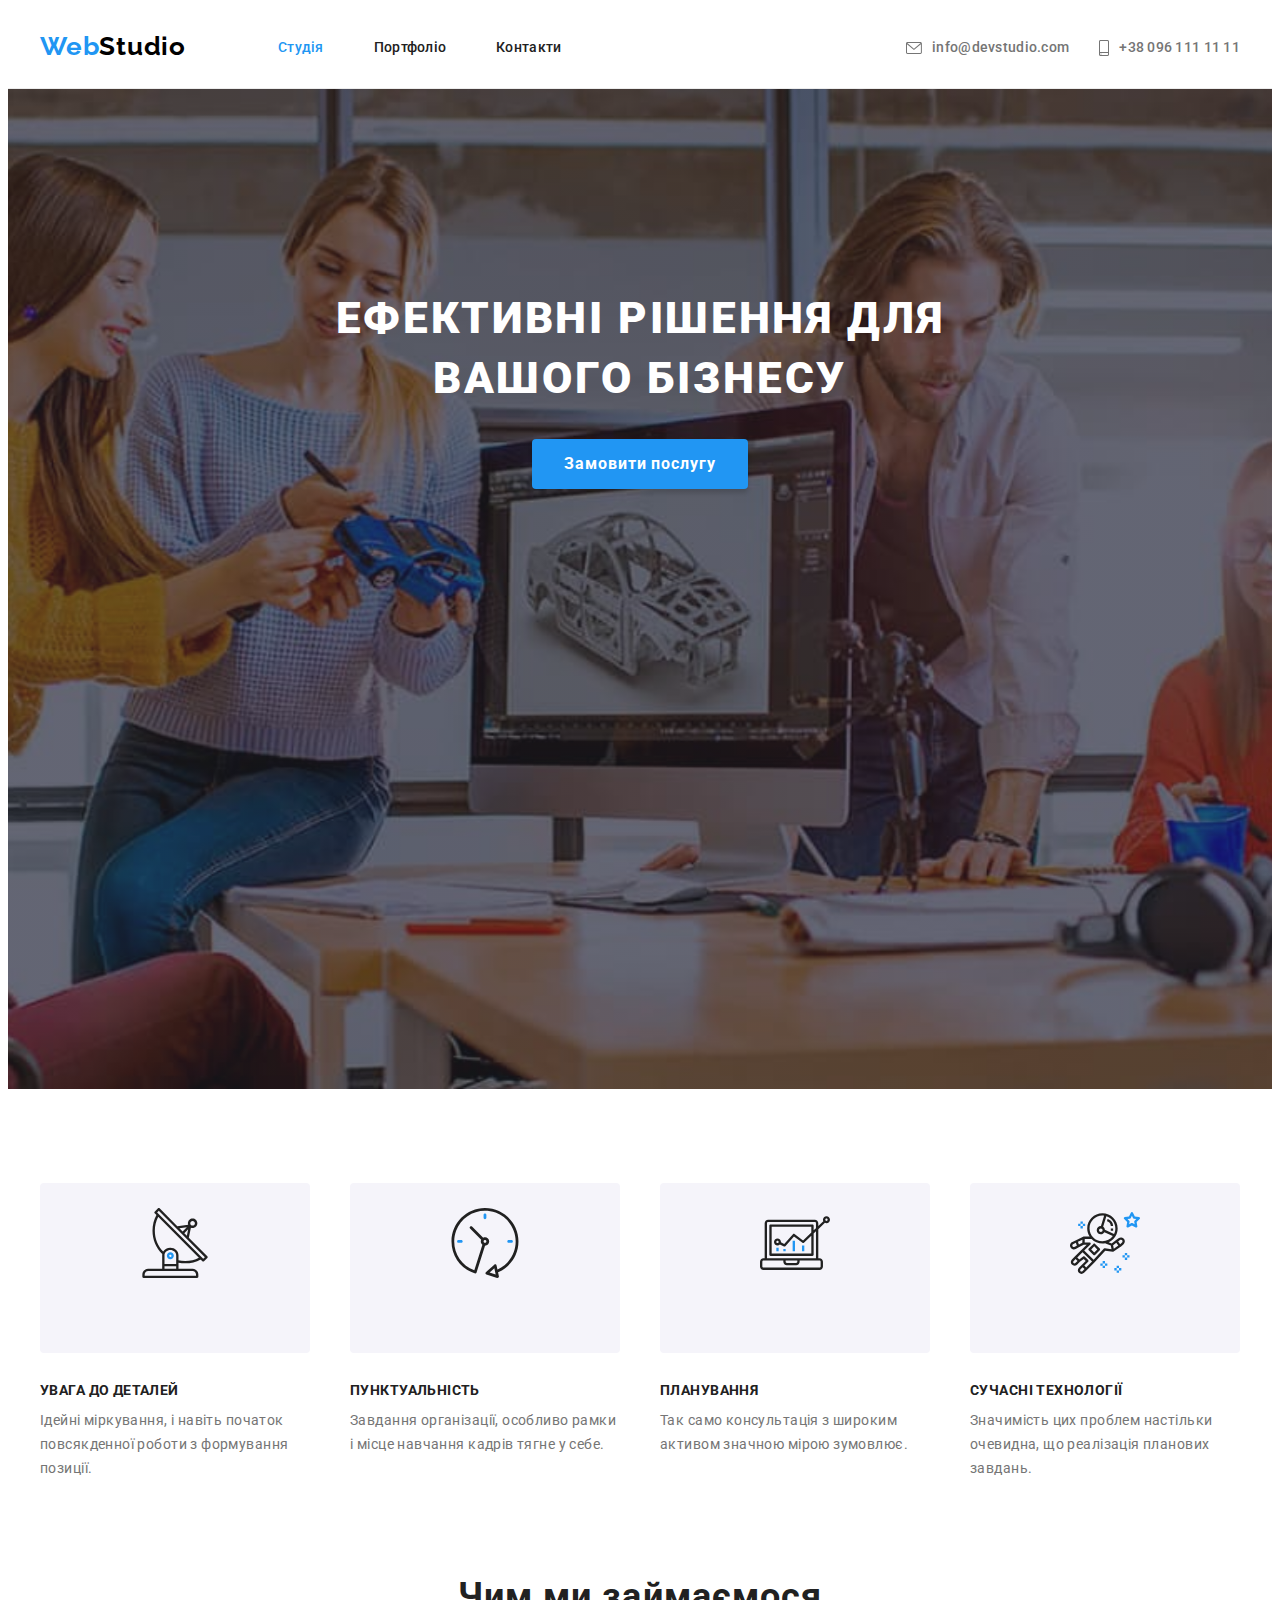
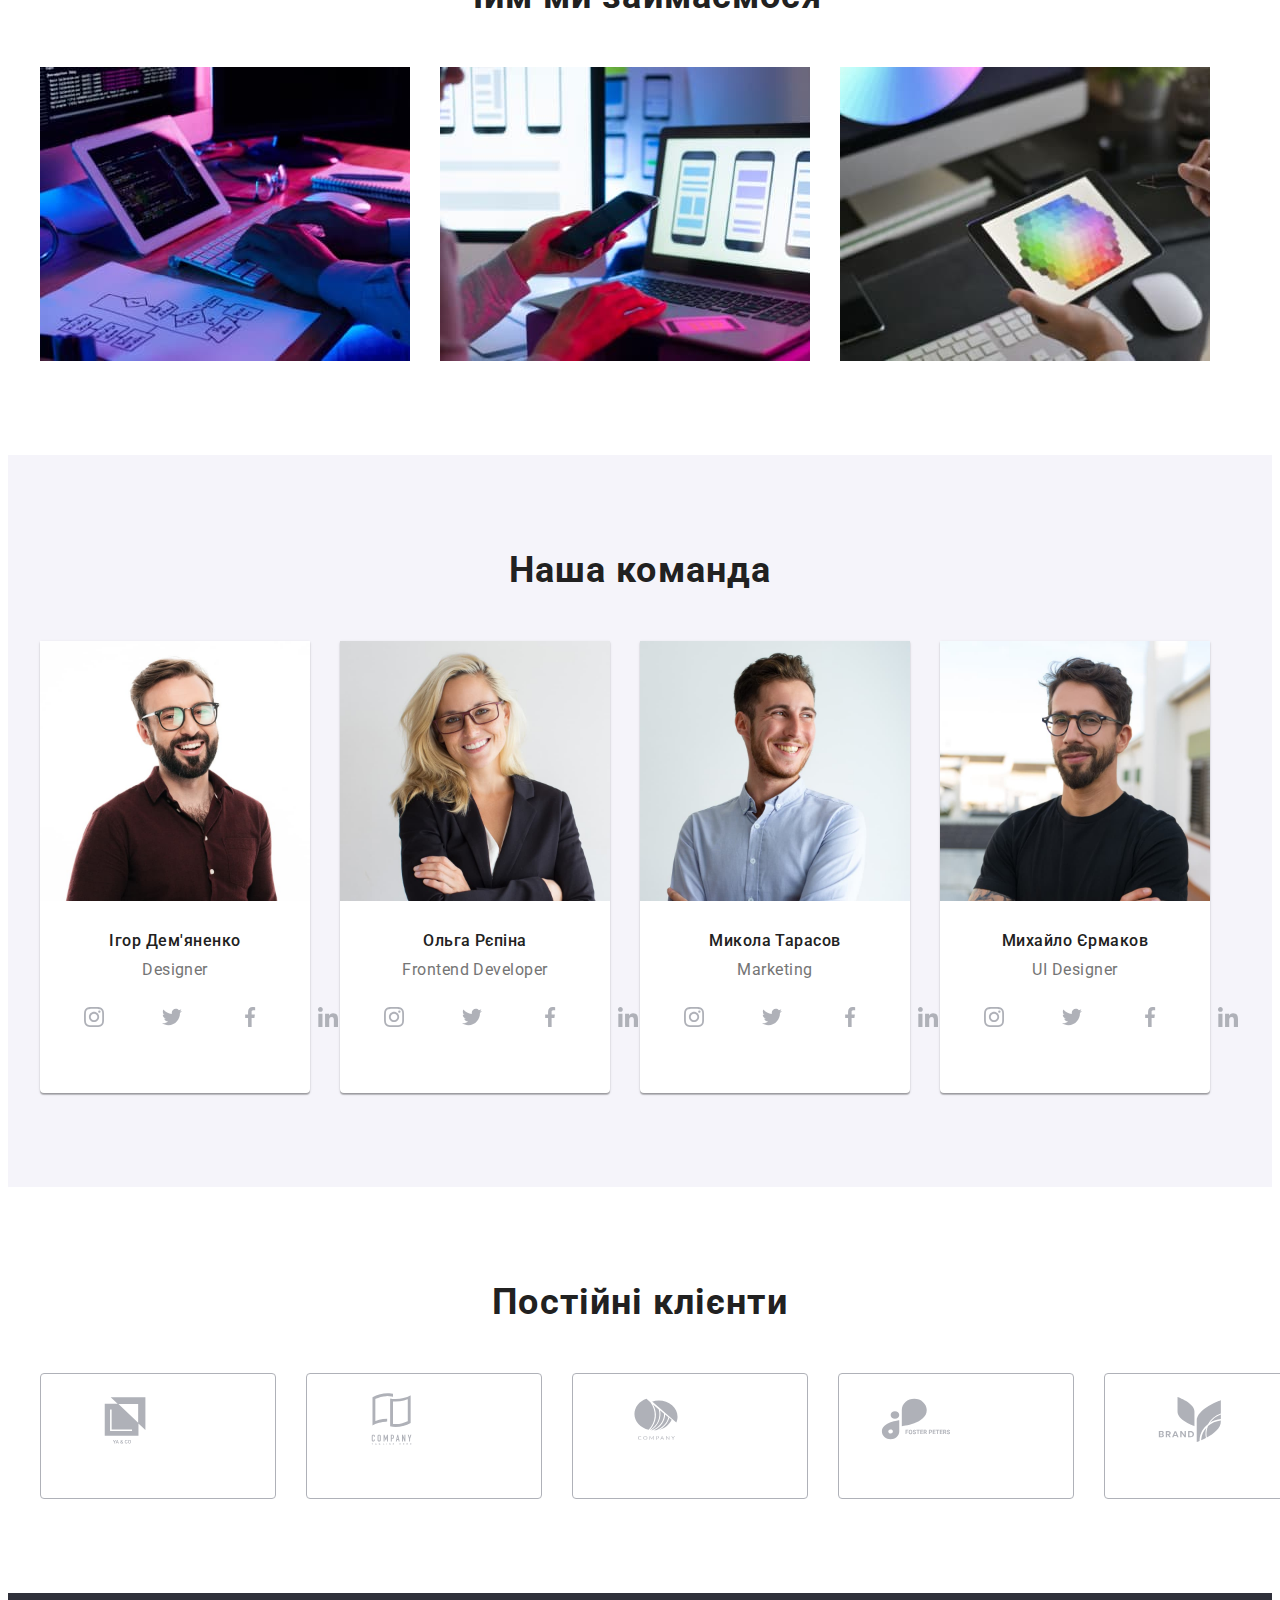
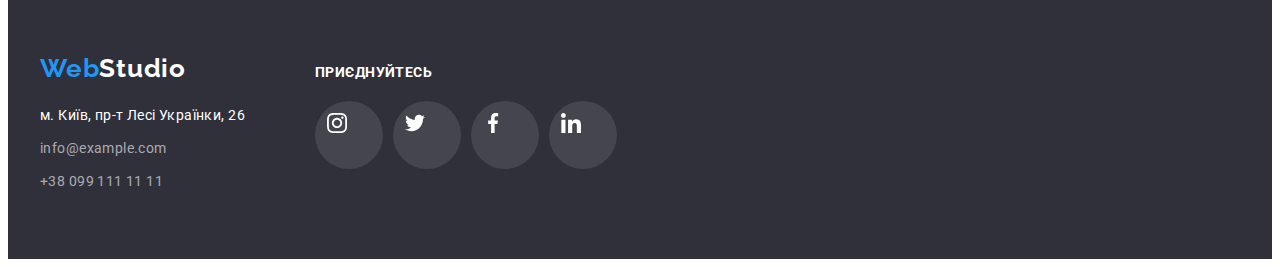
==== index.html @ a6bf8ce6 "Додає модальне вікно" ====
<!DOCTYPE html>
<html lang="uk">
  <head>
    <meta charset="UTF-8" />
    <meta http-equiv="X-UA-Compatible" content="IE=edge" />
    <meta name="viewport" content="width=device-width, initial-scale=1.0" />
    <title>Студія</title>
    <link rel="preconnect" href="https://fonts.googleapis.com" />
    <link rel="preconnect" href="https://fonts.gstatic.com" crossorigin />
    <link
      href="https://fonts.googleapis.com/css2?family=Raleway:wght@700&family=Roboto:wght@400;500;700;900&display=swap"
      rel="stylesheet"
    />
    <link
      rel="stylesheet"
      href="https://cdnjs.cloudflare.com/ajax/libs/modern-normalize/1.1.0/modern-normalize.min.css"
      integrity="sha512-wpPYUAdjBVSE4KJnH1VR1HeZfpl1ub8YT/NKx4PuQ5NmX2tKuGu6U/JRp5y+Y8XG2tV+wKQpNHVUX03MfMFn9Q=="
      crossorigin="anonymous"
      referrerpolicy="no-referrer"
    />
    <link href="./css/styles.css" rel="stylesheet" />
  </head>
  <body>
    <!--Шапка-->
    <header class="header">
      <div class="container">
        <nav class="nav">
          <a class="logo" href="./index.html">Web<span>Studio</span></a>
          <ul class="nav-list list">
            <li class="nav-item"><a class="link highlighted" href="./index.html">Студія</a></li>
            <li class="nav-item"><a class="link" href="./portfolio.html">Портфоліо</a></li>
            <li class="nav-item"><a class="link" href="">Контакти</a></li>
          </ul>
        </nav>
        <ul class="header-list list">
          <li class="header-item">
            <a class="link" href="mailto:info@devstudio.com">
              <svg class="icon" width="16" height="12">
                <use href="./images/icons.svg#icon-envelope"></use>
              </svg>
              info@devstudio.com
            </a>
          </li>
          <li class="header-item">
            <a class="link" href="tel:+380961111111">
              <svg class="icon" width="10" height="16">
                <use href="./images/icons.svg#icon-smartphone"></use>
              </svg>
              +38 096 111 11 11</a
            >
          </li>
        </ul>
      </div>
    </header>
    <main>
      <!--Герой-->
      <section class="hero">
        <h1 class="hero-title">Ефективні рішення для вашого бізнесу</h1>
        <button class="hero-button" type="button" data-modal-open>Замовити послугу</button>
      </section>
      <!--Переваги компанії-->
      <section class="benefits section">
        <div class="container">
          <h2 class="visually-hidden">Переваги компанії</h2>
          <ul class="benefits-list list">
            <li class="benefits-item">
              <div class="benefits-icons">
                <svg class="icon" width="70" height="70">
                  <use href="./images/icons.svg#icon-antenna"></use>
                </svg>
              </div>
              <h3 class="benefits-title">УВАГА ДО ДЕТАЛЕЙ</h3>
              <p class="benefit">
                Ідейні міркування, і навіть початок повсякденної роботи з формування позиції.
              </p>
            </li>
            <li class="benefits-item">
              <div class="benefits-icons">
                <svg class="icon" width="70" height="70">
                  <use href="./images/icons.svg#icon-clock"></use>
                </svg>
              </div>
              <h3 class="benefits-title">ПУНКТУАЛЬНІСТЬ</h3>
              <p class="benefit">
                Завдання організації, особливо рамки і місце навчання кадрів тягне у себе.
              </p>
            </li>
            <li class="benefits-item">
              <div class="benefits-icons">
                <svg class="icon" width="70" height="70">
                  <use href="./images/icons.svg#icon-diagram"></use>
                </svg>
              </div>
              <h3 class="benefits-title">ПЛАНУВАННЯ</h3>
              <p class="benefit">Так само консультація з широким активом значною мірою зумовлює.</p>
            </li>
            <li class="benefits-item">
              <div class="benefits-icons">
                <svg class="icon" width="70" height="70">
                  <use href="./images/icons.svg#icon-astronaut"></use>
                </svg>
              </div>
              <h3 class="benefits-title">СУЧАСНІ ТЕХНОЛОГІЇ</h3>
              <p class="benefit">
                Значимість цих проблем настільки очевидна, що реалізація планових завдань.
              </p>
            </li>
          </ul>
        </div>
      </section>
      <!--Чим займається компанія-->
      <section class="activity section">
        <div class="container">
          <h2 class="title">Чим ми займаємося</h2>
          <ul class="activity-list list">
            <li class="activity-item">
              <img
                src="./images/workimg1.jpg"
                alt="Руки чоловіка, який на клавіатурі набирає програмний код"
                width="370"
                height="294"
              />
            </li>
            <li class="activity-item">
              <img
                src="./images/workimg2.jpg"
                alt="Людина на лептоці розробляє інтерфейси застосунку для смартфону"
                width="370"
                height="294"
              />
            </li>
            <li class="activity-item">
              <img
                src="./images/workimg3.jpg"
                alt="Людина вибирає на планшеті колір із палітри"
                width="370"
                height="294"
              />
            </li>
          </ul>
        </div>
      </section>
      <!--Команда-->
      <section class="team section">
        <h2 class="title">Наша команда</h2>
        <div class="container">
          <ul class="team-list list">
            <li class="team-item">
              <img src="./images/igor.jpg" alt="Ігор Дем'яненко" width="270" height="260" />
              <h3 class="team-employee">Ігор Дем'яненко</h3>
              <p class="position">Designer</p>
              <ul class="social-networks-list list">
                <li class="social-networks-item">
                  <a class="link" href="#">
                    <svg class="icon" width="20" height="20">
                      <use href="./images/icons.svg#icon-instagram"></use>
                    </svg>
                  </a>
                </li>
                <li class="social-networks-item">
                  <a class="link" href="#">
                    <svg class="icon" width="20" height="20">
                      <use href="./images/icons.svg#icon-twitter"></use>
                    </svg>
                  </a>
                </li>
                <li class="social-networks-item">
                  <a class="link" href="#">
                    <svg class="icon" width="20" height="20">
                      <use href="./images/icons.svg#icon-facebook"></use>
                    </svg>
                  </a>
                </li>
                <li class="social-networks-item">
                  <a class="link" href="#">
                    <svg class="icon" width="20" height="20">
                      <use href="./images/icons.svg#icon-linkedin"></use>
                    </svg>
                  </a>
                </li>
              </ul>
            </li>
            <li class="team-item">
              <img src="./images/olga.jpg" alt="Ольга Рєпіна" width="270" height="260" />
              <h3 class="team-employee">Ольга Рєпіна</h3>
              <p class="position">Frontend Developer</p>
              <ul class="social-networks-list list">
                <li class="social-networks-item">
                  <a class="link" href="#">
                    <svg class="icon" width="20" height="20">
                      <use href="./images/icons.svg#icon-instagram"></use>
                    </svg>
                  </a>
                </li>
                <li class="social-networks-item">
                  <a class="link" href="#">
                    <svg class="icon" width="20" height="20">
                      <use href="./images/icons.svg#icon-twitter"></use>
                    </svg>
                  </a>
                </li>
                <li class="social-networks-item">
                  <a class="link" href="#">
                    <svg class="icon" width="20" height="20">
                      <use href="./images/icons.svg#icon-facebook"></use>
                    </svg>
                  </a>
                </li>
                <li class="social-networks-item">
                  <a class="link" href="#">
                    <svg class="icon" width="20" height="20">
                      <use href="./images/icons.svg#icon-linkedin"></use>
                    </svg>
                  </a>
                </li>
              </ul>
            </li>
            <li class="team-item">
              <img src="./images/mukola.jpg" alt="Микола Тарасов" width="270" height="260" />
              <h3 class="team-employee">Микола Тарасов</h3>
              <p class="position">Marketing</p>
              <ul class="social-networks-list list">
                <li class="social-networks-item">
                  <a class="link" href="#">
                    <svg class="icon" width="20" height="20">
                      <use href="./images/icons.svg#icon-instagram"></use>
                    </svg>
                  </a>
                </li>
                <li class="social-networks-item">
                  <a class="link" href="#">
                    <svg class="icon" width="20" height="20">
                      <use href="./images/icons.svg#icon-twitter"></use>
                    </svg>
                  </a>
                </li>
                <li class="social-networks-item">
                  <a class="link" href="#">
                    <svg class="icon" width="20" height="20">
                      <use href="./images/icons.svg#icon-facebook"></use>
                    </svg>
                  </a>
                </li>
                <li class="social-networks-item">
                  <a class="link" href="#">
                    <svg class="icon" width="20" height="20">
                      <use href="./images/icons.svg#icon-linkedin"></use>
                    </svg>
                  </a>
                </li>
              </ul>
            </li>
            <li class="team-item">
              <img src="./images/mukhailo.jpg" alt="Михайло Єрмаков" width="270" height="260" />
              <h3 class="team-employee">Михайло Єрмаков</h3>
              <p class="position">UI Designer</p>
              <ul class="social-networks-list list">
                <li class="social-networks-item">
                  <a class="link" href="#">
                    <svg class="icon" width="20" height="20">
                      <use href="./images/icons.svg#icon-instagram"></use>
                    </svg>
                  </a>
                </li>
                <li class="social-networks-item">
                  <a class="link" href="#">
                    <svg class="icon" width="20" height="20">
                      <use href="./images/icons.svg#icon-twitter"></use>
                    </svg>
                  </a>
                </li>
                <li class="social-networks-item">
                  <a class="link" href="#">
                    <svg class="icon" width="20" height="20">
                      <use href="./images/icons.svg#icon-facebook"></use>
                    </svg>
                  </a>
                </li>
                <li class="social-networks-item">
                  <a class="link" href="#">
                    <svg class="icon" width="20" height="20">
                      <use href="./images/icons.svg#icon-linkedin"></use>
                    </svg>
                  </a>
                </li>
              </ul>
            </li>
          </ul>
        </div>
      </section>
      <!--Клієнти-->
      <section class="customers section">
        <h2 class="title">Постійні клієнти</h2>
        <div class="container">
          <ul class="customers-list list">
            <li class="customers-item">
              <a class="link" href="#">
                <svg class="icon" width="106" height="60">
                  <use href="./images/icons.svg#icon-Logo-1"></use>
                </svg>
              </a>
            </li>
            <li class="customers-item">
              <a href="#" class="link">
                <svg class="icon" width="106" height="60">
                  <use href="./images/icons.svg#icon-Logo-2"></use>
                </svg>
              </a>
            </li>
            <li class="customers-item">
              <a href="#" class="link">
                <svg class="icon" width="106" height="60">
                  <use href="./images/icons.svg#icon-Logo-3"></use>
                </svg>
              </a>
            </li>
            <li class="customers-item">
              <a href="#" class="link">
                <svg class="icon" width="106" height="60">
                  <use href="./images/icons.svg#icon-Logo-4"></use>
                </svg>
              </a>
            </li>
            <li class="customers-item">
              <a href="#" class="link">
                <svg class="icon" width="106" height="60">
                  <use href="./images/icons.svg#icon-Logo-5"></use>
                </svg>
              </a>
            </li>
            <li class="customers-item">
              <a href="#" class="link">
                <svg class="icon" width="106" height="60">
                  <use href="./images/icons.svg#icon-Logo-6"></use>
                </svg>
              </a>
            </li>
          </ul>
        </div>
      </section>
    </main>
    <!--Футер-->
    <footer class="footer">
      <div class="container">
        <div class="left-part">
          <a class="logo" href="./index.html">Web<span>Studio</span></a>
          <address class="address">
            <ul class="address-list list">
              <li class="address-item">
                <a class="link" href="#" target="_blank" rel="noopener noreferrer"
                  >м. Київ, пр-т Лесі Українки, 26</a
                >
              </li>
              <li class="address-item">
                <a class="link" href="mailto:info@example.com">info@example.com</a>
              </li>
              <li class="address-item">
                <a class="link" href="tel:+380991111111">+38 099 111 11 11</a>
              </li>
            </ul>
          </address>
        </div>
        <div class="social-networks">
          <h3 class="social-networks-title">приєднуйтесь</h3>
          <ul class="social-networks-list list">
            <li class="social-networks-item">
              <a class="link" href="#">
                <svg class="icon" width="20" height="20">
                  <use href="./images/icons.svg#icon-instagram"></use>
                </svg>
              </a>
            </li>
            <li class="social-networks-item">
              <a class="link" href="#">
                <svg class="icon" width="20" height="20">
                  <use href="./images/icons.svg#icon-twitter"></use>
                </svg>
              </a>
            </li>
            <li class="social-networks-item">
              <a class="link" href="#">
                <svg class="icon" width="20" height="20">
                  <use href="./images/icons.svg#icon-facebook"></use>
                </svg>
              </a>
            </li>
            <li class="social-networks-item">
              <a class="link" href="#">
                <svg class="icon" width="20" height="20">
                  <use href="./images/icons.svg#icon-linkedin"></use>
                </svg>
              </a>
            </li>
          </ul>
        </div>
      </div>
    </footer>
    <div class="backdrop is-hidden" data-modal>
      <div class="modal">
        <button class="close-button" data-modal-close>
          <svg class="close-icon" width="18" height="18">
            <use class="h" href="./images/icons.svg#icon-close-black"></use>
          </svg>
        </button>
      </div>
    </div>
    <script src="./modal.js"></script>
  </body>
</html>
---- css/styles.css ----
:root {
  --praimery-text-color: #757575;
  --secondary-text-color: #ffffff;
  --titel-text-color: #212121;
  --accent-color: #2196f3;
  --praimery-bkg-color: #ffffff;
  --secondary-bkg-color: #2f303a;
  --praimery-icon-color: #afb1b8;
}
body {
  font-family: Roboto, Verdana, Tahoma, sans-serif;
  color: var(--praimery-text-color);
  background-color: var(--praimery-bkg-color);
}
.container {
  width: 100%;
  max-width: 1200px;
  padding: 0 15px;
  margin-left: auto;
  margin-right: auto;
  /*outline: 2px solid tomato;*/
}
img {
  display: block;
}

.list {
  padding: 0;
  margin: 0;
  list-style: none;
}
.link {
  text-decoration: none;
}
.section {
  padding-top: 94px;
  padding-bottom: 94px;
}
.link .icon {
  fill: var(--praimery-icon-color);
}

/*Шапка*/
.header {
  font-style: normal;
  font-weight: 500;
  font-size: 14px;
  line-height: 1.14;
  border-bottom: 1px solid #ececec;
}
.header .container {
  display: flex;
  align-items: center;
  justify-content: space-between;
}
.nav {
  display: flex;
  align-items: center;
}

.logo {
  display: block;
  width: 145px;
  height: 31px;

  font-family: 'Raleway';
  font-weight: 700;
  font-size: 26px;
  color: var(--accent-color);
  text-decoration: none;
  letter-spacing: 0.03em;
}
.logo span {
  color: #000000;
}
.logo:hover,
.logo:focus {
  text-decoration: underline var(--accent-color);
}
.nav-list {
  display: flex;
  margin-left: 93px;
}
.nav-item:not(:last-child) {
  margin-right: 50px;
}

.nav-list .link {
  display: block;
  margin-top: 32px;
  margin-bottom: 32px;

  letter-spacing: 0.02em;
  color: var(--titel-text-color);
}
.header-list {
  display: flex;
  align-items: center;
  gap: 30px;
}
.header-list .link {
  display: flex;
  gap: 10px;
  align-items: center;
  justify-content: center;
  letter-spacing: 0.02em;
  color: var(--praimery-text-color);
}
.header-list .icon {
  fill: currentColor;
}

/*Герой*/

.hero {
  max-width: 1600px;
  height: 600px;
  margin-left: auto;
  margin-right: auto;
  padding-top: 200px;
  padding-bottom: 200px;

  text-align: center;
  background-color: var(--secondary-bkg-color);
  background-image: linear-gradient(rgba(47, 48, 58, 0.4), rgba(47, 48, 58, 0.4)),
    url('../images/Img-hero.jpg');
  background-size: cover;
  background-position: center;
  background-repeat: no-repeat;
}

.hero-title {
  margin: 0 auto 30px;
  max-width: 696px;

  font-weight: 900;
  font-size: 44px;

  line-height: 1.36;
  text-transform: uppercase;
  letter-spacing: 0.06em;
  color: var(--secondary-text-color);
}
.hero-button {
  display: block;
  margin: 0 auto;
  padding: 10px 32px;
  min-width: 216px;

  font-family: inherit;
  font-weight: 700;
  font-size: 16px;
  line-height: 1.88;
  cursor: pointer;
  border-radius: 4px;
  border: none;
  box-shadow: 0px 4px 4px rgba(0, 0, 0, 0.15);
  color: var(--secondary-text-color);
  background-color: var(--accent-color);
  text-align: center;
  letter-spacing: 0.06em;
}

/*.hero-button:hover,
.hero-button:focus {
  color: var(--titel-text-color);
}*/

/*Переваги компанії*/
.benefits {
}
.visually-hidden {
  position: absolute;
  white-space: nowrap;
  width: 1px;
  height: 1px;
  overflow: hidden;
  border: 0;
  padding: 0;
  clip: rect(0 0 0 0);
  clip-path: inset(50%);
  margin: -1px;
}

.benefits-list {
  display: flex;
  gap: 30px;
  justify-content: space-between;
}

.benefits-item {
  width: 270px;
}
.benefits-icons {
  height: 120px;
  padding: 25px 100px;
  margin-bottom: 30px;

  background: #f5f4fa;
  border-radius: 4px;
}

.benefits-title {
  margin-top: 0;
  margin-bottom: 10px;
  width: inherit;

  font-size: 14px;
  line-height: 1.14;
  text-transform: uppercase;
  letter-spacing: 0.03em;
  color: var(--titel-text-color);
}
.benefit {
  margin-top: 0;
  margin-bottom: 0;
  width: inherit;

  font-size: 14px;
  line-height: 1.71;
  letter-spacing: 0.03em;
}

/*Чим займається компанія*/

.activity {
  padding-top: 0px;
}

.title {
  margin-top: 0;
  margin-bottom: 50px;

  font-size: 36px;
  line-height: 1.17;
  text-align: center;
  letter-spacing: 0.03em;
  color: var(--titel-text-color);
}
.activity-list {
  display: flex;
}
.activity-item:not(:last-child) {
  margin-right: 30px;
}
/*Команда*/

.team {
  background-color: #f5f4fa;
}
.team-list {
  display: flex;
  gap: 30px;
}
.team-item {
  max-width: 270px;

  background-color: #ffffff;
  box-shadow: 0px 1px 3px rgba(0, 0, 0, 0.12), 0px 1px 1px rgba(0, 0, 0, 0.14),
    0px 2px 1px rgba(0, 0, 0, 0.2);
  border-radius: 0px 0px 4px 4px;
}

.team-employee {
  margin-top: 30px;
  margin-bottom: 10px;

  font-weight: 500;
  font-size: 16px;
  text-align: center;
  line-height: 1.19;
  letter-spacing: 0.03em;
  color: var(--titel-text-color);
}
.position {
  margin-top: 0;
  margin-bottom: 16px;

  line-height: 1.19;
  text-align: center;
  letter-spacing: 0.03em;
}
.social-networks-list {
  display: flex;
  width: 206px;
  gap: 10px;
  justify-content: space-between;
  margin-right: auto;
  margin-left: auto;
  margin-bottom: 30px;
}

.social-networks-list .link {
  display: block;
  width: 44px;
  height: 44px;
  padding: 12px;
  border-radius: 50%;
}

.social-networks-list .link:hover,
.social-networks-list .link:focus {
  background-color: var(--accent-color);
}

.social-networks-list .link:hover .icon,
.social-networks-list .link:focus .icon {
  fill: var(--praimery-bkg-color);
}

/*Клієнти*/

.customers-list {
  display: flex;
  gap: 30px;
}
.customers-item .link {
  display: block;
  width: 170px;
  height: 92px;
  padding: 16px 32px;
  border: 1px solid var(--praimery-icon-color);

  border-radius: 4px;
}

.customers-item .link:hover .icon,
.customers-item .link:focus .icon {
  fill: var(--accent-color);
}
.customers-item .link:hover,
.customers-item .link:focus {
  border-color: var(--accent-color);
}

/*Футер*/

.footer {
  padding-top: 60px;
  padding-bottom: 60px;
  padding-left: 0;

  background-color: var(--secondary-bkg-color);
}
.footer .container {
  display: flex;
}
.left-part {
  margin-right: 70px;
}
.footer span {
  color: var(--secondary-text-color);
}
.address {
  margin-top: 20px;

  font-style: normal;
  font-weight: 400;
  font-size: 14px;
  line-height: 1.71;
  letter-spacing: 0.03em;
}
.address-item:not(:last-child) {
  margin-bottom: 9px;
}
.address-list .link {
  color: rgba(255, 255, 255, 0.6);
  width: 231px;
  height: 21px;
}
.link[rel='noopener noreferrer'] {
  color: var(--secondary-text-color);
}
.social-networks-title {
  margin-top: 0;
  margin-bottom: 20px;

  font-size: 14px;
  line-height: 1.14;
  letter-spacing: 0.03em;
  text-transform: uppercase;

  color: var(--secondary-text-color);
}

.social-networks {
  margin-top: 12px;
}
.social-networks .link {
  background-color: rgba(255, 255, 255, 0.1);
}
.social-networks .icon {
  fill: var(--praimery-bkg-color);
}

/* Різне*/

.link:hover,
.link:focus,
.link.highlighted {
  color: var(--accent-color);
}
/*Сторінка Портфоліо*/
/*Проєкти*/

.category-list {
  display: flex;
  margin-bottom: 34px;
  justify-content: center;
  padding-bottom: 16px;
}
.category-button {
  padding: 6px 25px;

  font-family: inherit;
  font-weight: 500;
  font-size: 16px;
  line-height: 1.62;
  text-align: center;
  letter-spacing: 0.03em;
  border-radius: 4px;
  border: none;
  cursor: pointer;
  color: var(--titel-text-color);
  background-color: #f5f4fa;
}
.category-item:not(:last-child) {
  margin-right: 8px;
}
.category-button:hover,
.category-button:focus {
  background-color: var(--accent-color);
  color: var(--secondary-text-color);
  box-shadow: 0px 3px 1px rgba(0, 0, 0, 0.1), 0px 1px 2px rgba(0, 0, 0, 0.08),
    0px 2px 2px rgba(0, 0, 0, 0.12);
}
.projects-list {
  display: flex;
  flex-wrap: wrap;
  gap: 30px;
}
.projects-item {
  flex-basis: calc((100% - 60px) / 3);
}
.projects-item:hover {
  box-shadow: 0px 1px 1px rgba(0, 0, 0, 0.12), 0px 4px 4px rgba(0, 0, 0, 0.06),
    1px 4px 6px rgba(0, 0, 0, 0.16);
}
.signature-card {
  max-width: 370px;
  padding: 20px 24px;
  border-right: 1px solid #eeeeee;
  border-bottom: 1px solid #eeeeee;
  border-left: 1px solid #eeeeee;
}
.project {
  margin-top: 0;
  margin-bottom: 4px;

  font-size: 18px;
  line-height: 2;
  letter-spacing: 0.06em;
  color: var(--titel-text-color);
}
.projects-category {
  margin: 0;

  line-height: 1.88;
  letter-spacing: 0.03em;
}

/*Модальне вікно*/
.backdrop {
  position: fixed;
  top: 0;
  left: 0;
  width: 100%;
  height: 100%;
  background-color: rgba(0, 0, 0, 0.2);
}
.backdrop.is-hidden {
  opacity: 0;
  pointer-events: none;
}

.modal {
  position: absolute;
  left: 50%;
  top: 50%;
  transform: translate(50%, 50%);

  width: 528px;
  height: 581px;

  background: var(--praimery-bkg-color);
  box-shadow: 0px 1px 3px rgba(0, 0, 0, 0.12), 0px 1px 1px rgba(0, 0, 0, 0.14),
    0px 2px 1px rgba(0, 0, 0, 0.2);
  border-radius: 4px;
}
.close-button {
  position: absolute;
  top: 8px;
  right: 8px;

  width: 30px;
  height: 30px;
  padding: 0;

  border-radius: 50%;
  border: 1px solid rgba(0, 0, 0, 0.1);
  background-color: var(--praimery-bkg-color);
}
.close-icon {
  position: absolute;

  top: 6px;
  right: 6px;
}
.close-icon > use {
  position: absolute;
  top: 3px;
  right: 3px;
}
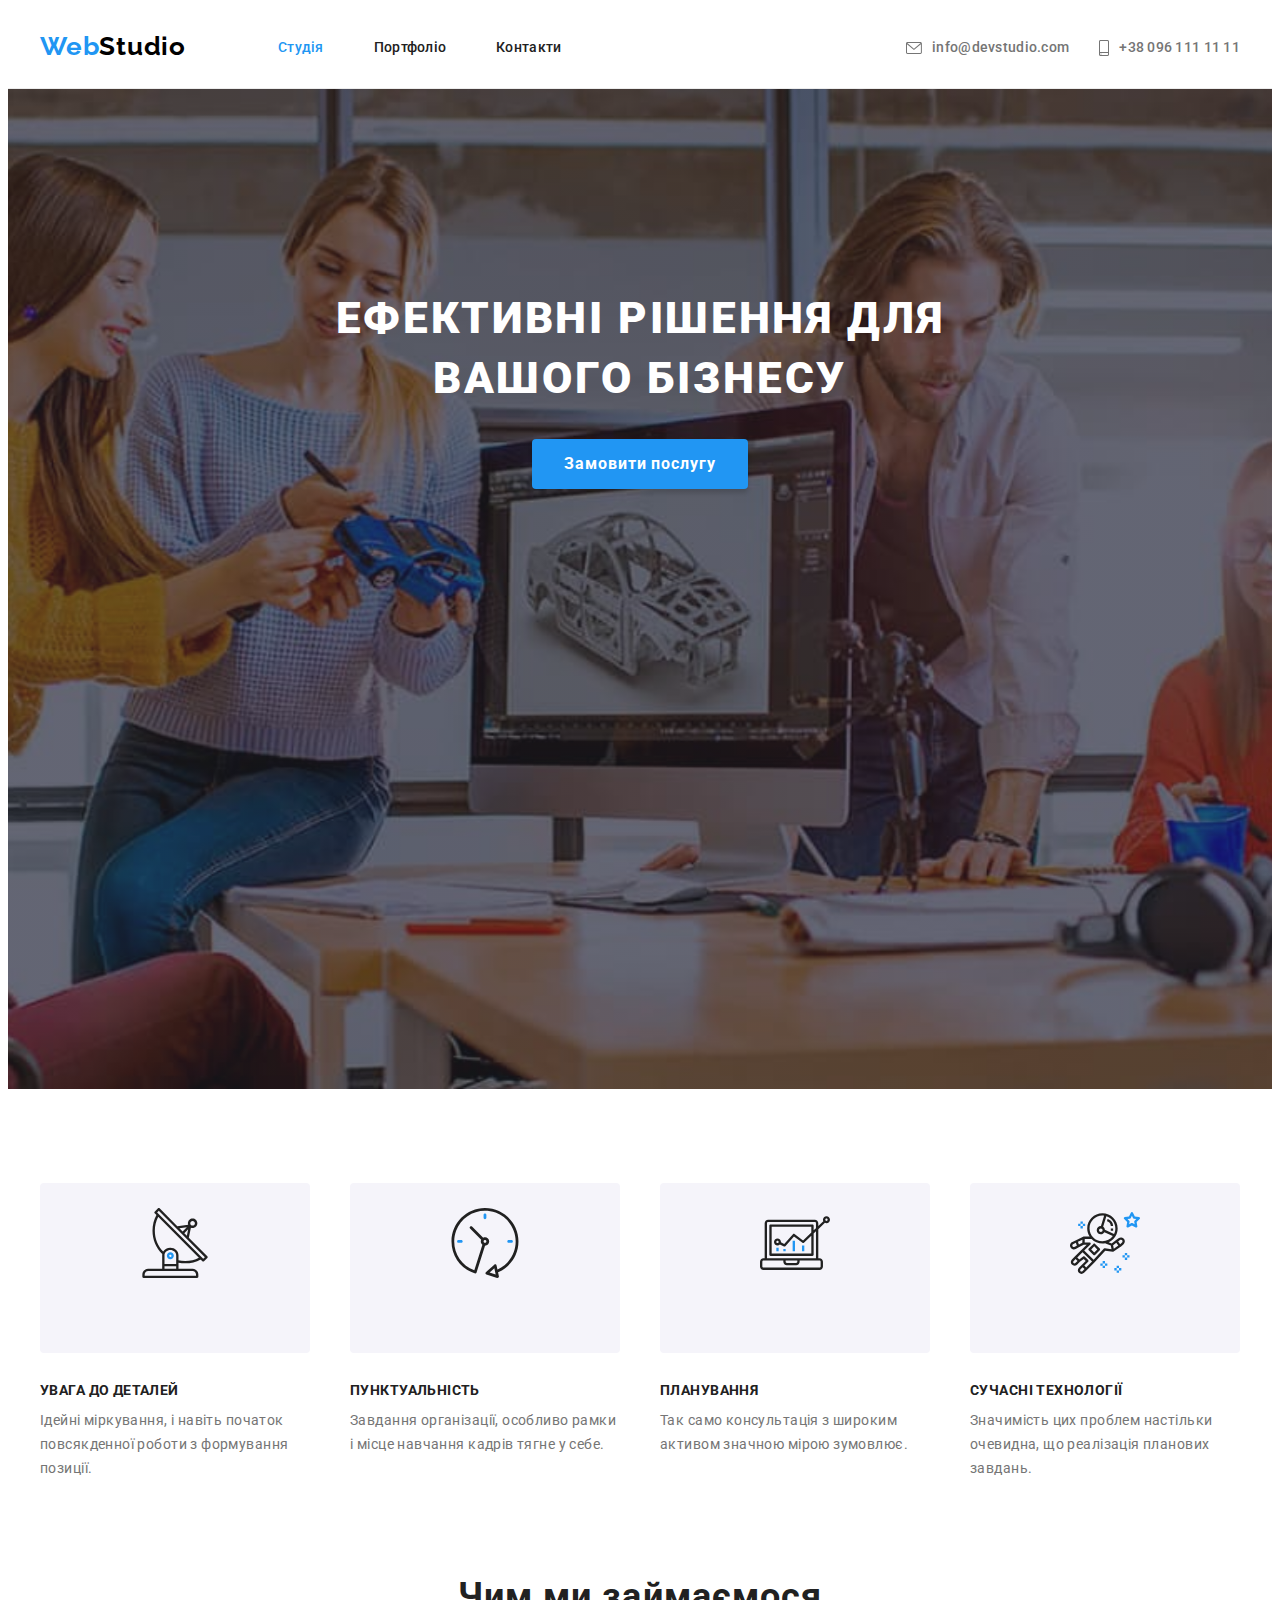
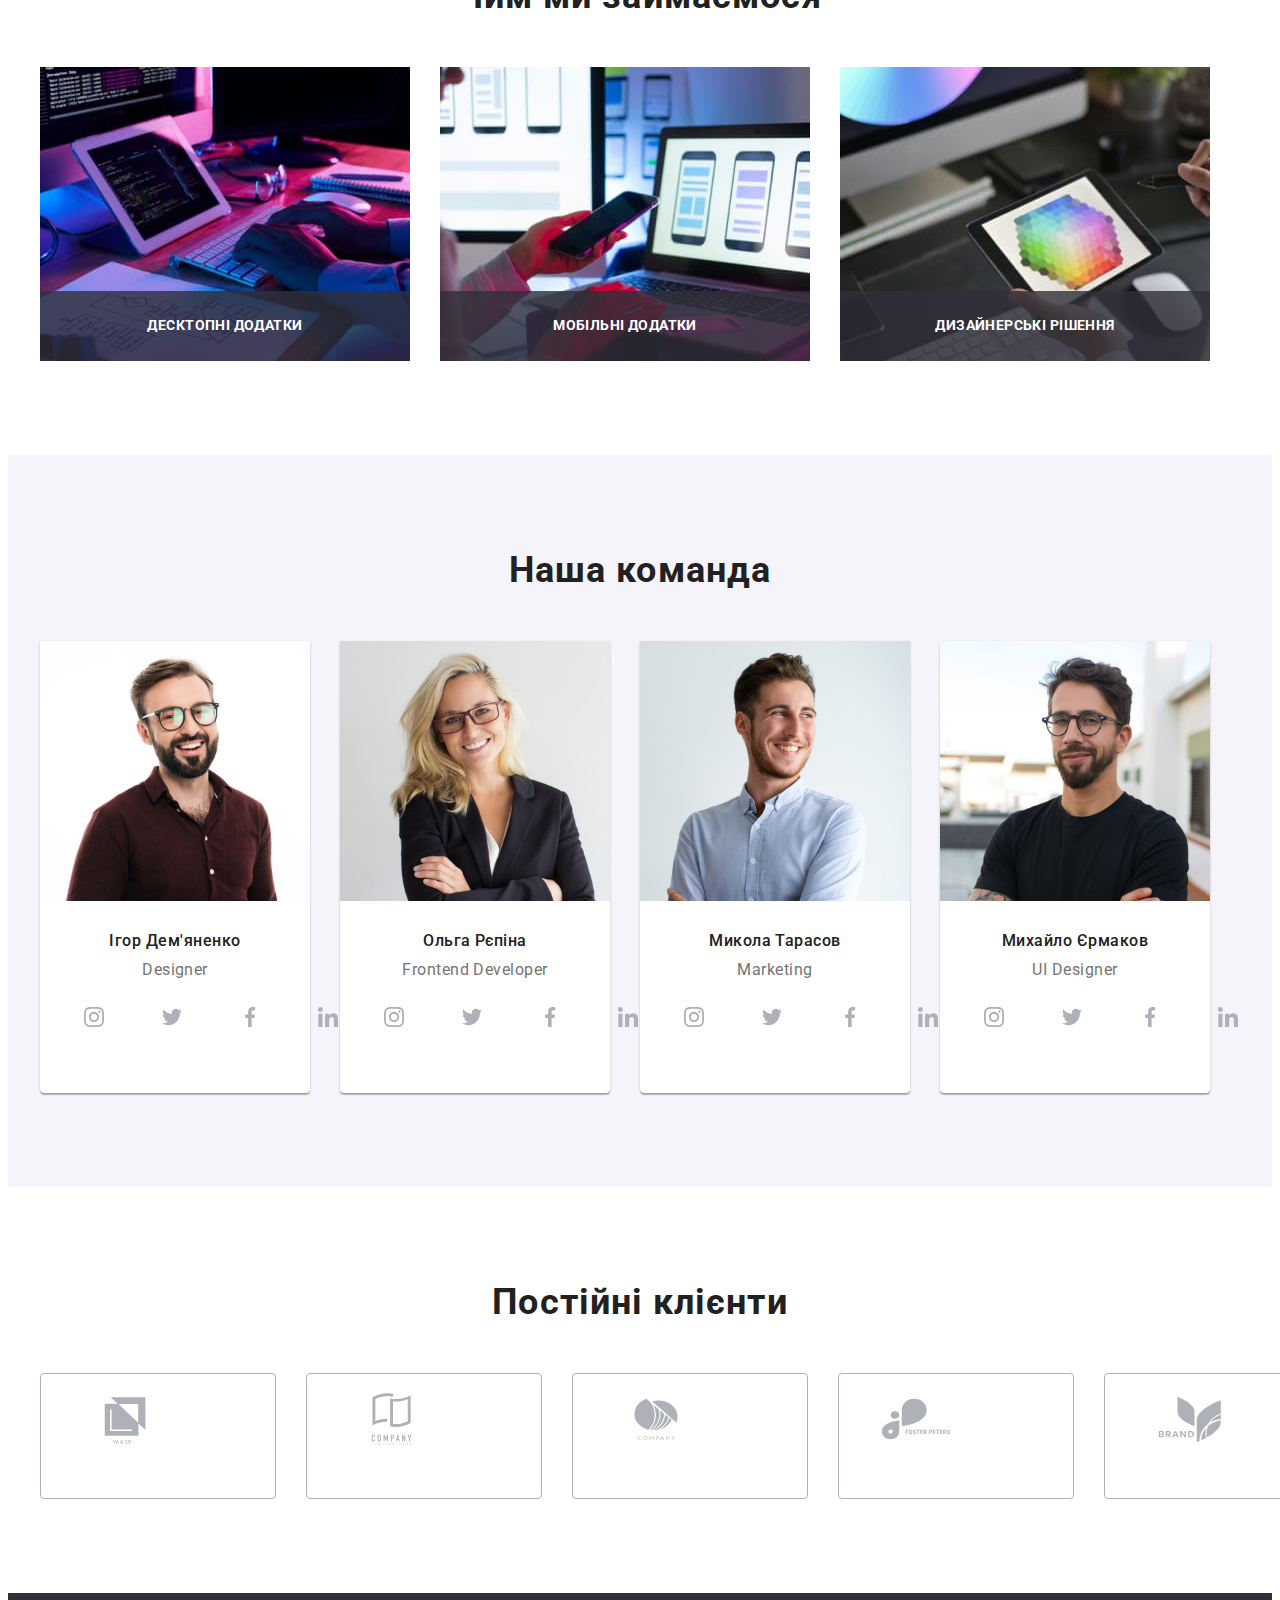
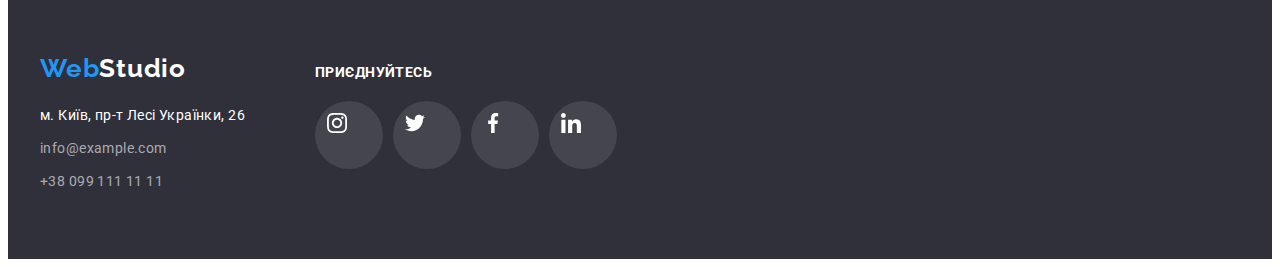
==== commit 2022a60f: "Додає анімацію в секцію Чим ми займаємося" ====
--- a/index.html
+++ b/index.html
@@ -69,7 +69,7 @@
                   <use href="./images/icons.svg#icon-antenna"></use>
                 </svg>
               </div>
-              <h3 class="benefits-title">УВАГА ДО ДЕТАЛЕЙ</h3>
+              <h3 class="title-third">УВАГА ДО ДЕТАЛЕЙ</h3>
               <p class="benefit">
                 Ідейні міркування, і навіть початок повсякденної роботи з формування позиції.
               </p>
@@ -80,7 +80,7 @@
                   <use href="./images/icons.svg#icon-clock"></use>
                 </svg>
               </div>
-              <h3 class="benefits-title">ПУНКТУАЛЬНІСТЬ</h3>
+              <h3 class="title-third">ПУНКТУАЛЬНІСТЬ</h3>
               <p class="benefit">
                 Завдання організації, особливо рамки і місце навчання кадрів тягне у себе.
               </p>
@@ -91,7 +91,7 @@
                   <use href="./images/icons.svg#icon-diagram"></use>
                 </svg>
               </div>
-              <h3 class="benefits-title">ПЛАНУВАННЯ</h3>
+              <h3 class="title-third">ПЛАНУВАННЯ</h3>
               <p class="benefit">Так само консультація з широким активом значною мірою зумовлює.</p>
             </li>
             <li class="benefits-item">
@@ -100,7 +100,7 @@
                   <use href="./images/icons.svg#icon-astronaut"></use>
                 </svg>
               </div>
-              <h3 class="benefits-title">СУЧАСНІ ТЕХНОЛОГІЇ</h3>
+              <h3 class="title-third">СУЧАСНІ ТЕХНОЛОГІЇ</h3>
               <p class="benefit">
                 Значимість цих проблем настільки очевидна, що реалізація планових завдань.
               </p>
@@ -120,6 +120,9 @@
                 width="370"
                 height="294"
               />
+              <div class="label">
+                <h3 class="title-third">Десктопні додатки</h3>
+              </div>
             </li>
             <li class="activity-item">
               <img
@@ -128,6 +131,9 @@
                 width="370"
                 height="294"
               />
+              <div class="label">
+                <h3 class="title-third">Мобільні додатки</h3>
+              </div>
             </li>
             <li class="activity-item">
               <img
@@ -136,6 +142,9 @@
                 width="370"
                 height="294"
               />
+              <div class="label">
+                <h3 class="title-third">Дизайнерські рішення</h3>
+              </div>
             </li>
           </ul>
         </div>
@@ -361,7 +370,7 @@
           </address>
         </div>
         <div class="social-networks">
-          <h3 class="social-networks-title">приєднуйтесь</h3>
+          <h3 class="title-third">приєднуйтесь</h3>
           <ul class="social-networks-list list">
             <li class="social-networks-item">
               <a class="link" href="#">
@@ -399,7 +408,7 @@
       <div class="modal">
         <button class="close-button" data-modal-close>
           <svg class="close-icon" width="18" height="18">
-            <use class="h" href="./images/icons.svg#icon-close-black"></use>
+            <use href="./images/icons.svg#icon-close-black"></use>
           </svg>
         </button>
       </div>
--- a/css/styles.css
+++ b/css/styles.css
@@ -200,10 +200,9 @@
   border-radius: 4px;
 }
 
-.benefits-title {
+.title-third {
   margin-top: 0;
   margin-bottom: 10px;
-  width: inherit;
 
   font-size: 14px;
   line-height: 1.14;
@@ -211,6 +210,7 @@
   letter-spacing: 0.03em;
   color: var(--titel-text-color);
 }
+
 .benefit {
   margin-top: 0;
   margin-bottom: 0;
@@ -243,6 +243,42 @@
 .activity-item:not(:last-child) {
   margin-right: 30px;
 }
+.activity-item {
+  position: relative;
+}
+/*
+.label .title-third {
+  position: absolute;
+  bottom: 0;
+  left: 0;
+
+  margin-bottom: 0;
+  padding: 27px 107px;
+
+  width: 370px;
+  height: 70px;
+  color: var(--secondary-text-color);
+  background: rgba(47, 48, 58, 0.8);
+}*/
+.label {
+  position: absolute;
+  bottom: 0;
+  left: 0;
+
+  width: 370px;
+  height: 70px;
+  background: rgba(47, 48, 58, 0.8);
+}
+.label .title-third {
+  position: absolute;
+  left: 50%;
+  top: 50%;
+  transform: translate(-50%, -50%);
+
+  margin-bottom: 0;
+  color: var(--secondary-text-color);
+}
+
 /*Команда*/
 
 .team {
@@ -371,15 +407,9 @@
 .link[rel='noopener noreferrer'] {
   color: var(--secondary-text-color);
 }
-.social-networks-title {
+.social-networks > .title-third {
   margin-top: 0;
   margin-bottom: 20px;
-
-  font-size: 14px;
-  line-height: 1.14;
-  letter-spacing: 0.03em;
-  text-transform: uppercase;
-
   color: var(--secondary-text-color);
 }
 
@@ -487,7 +517,7 @@
   position: absolute;
   left: 50%;
   top: 50%;
-  transform: translate(50%, 50%);
+  transform: translate(-50%, -50%);
 
   width: 528px;
   height: 581px;
@@ -512,12 +542,7 @@
 }
 .close-icon {
   position: absolute;
-
-  top: 6px;
-  right: 6px;
-}
-.close-icon > use {
-  position: absolute;
-  top: 3px;
-  right: 3px;
-}
+  left: 50%;
+  top: 50%;
+  transform: translate(-50%, -50%);
+}
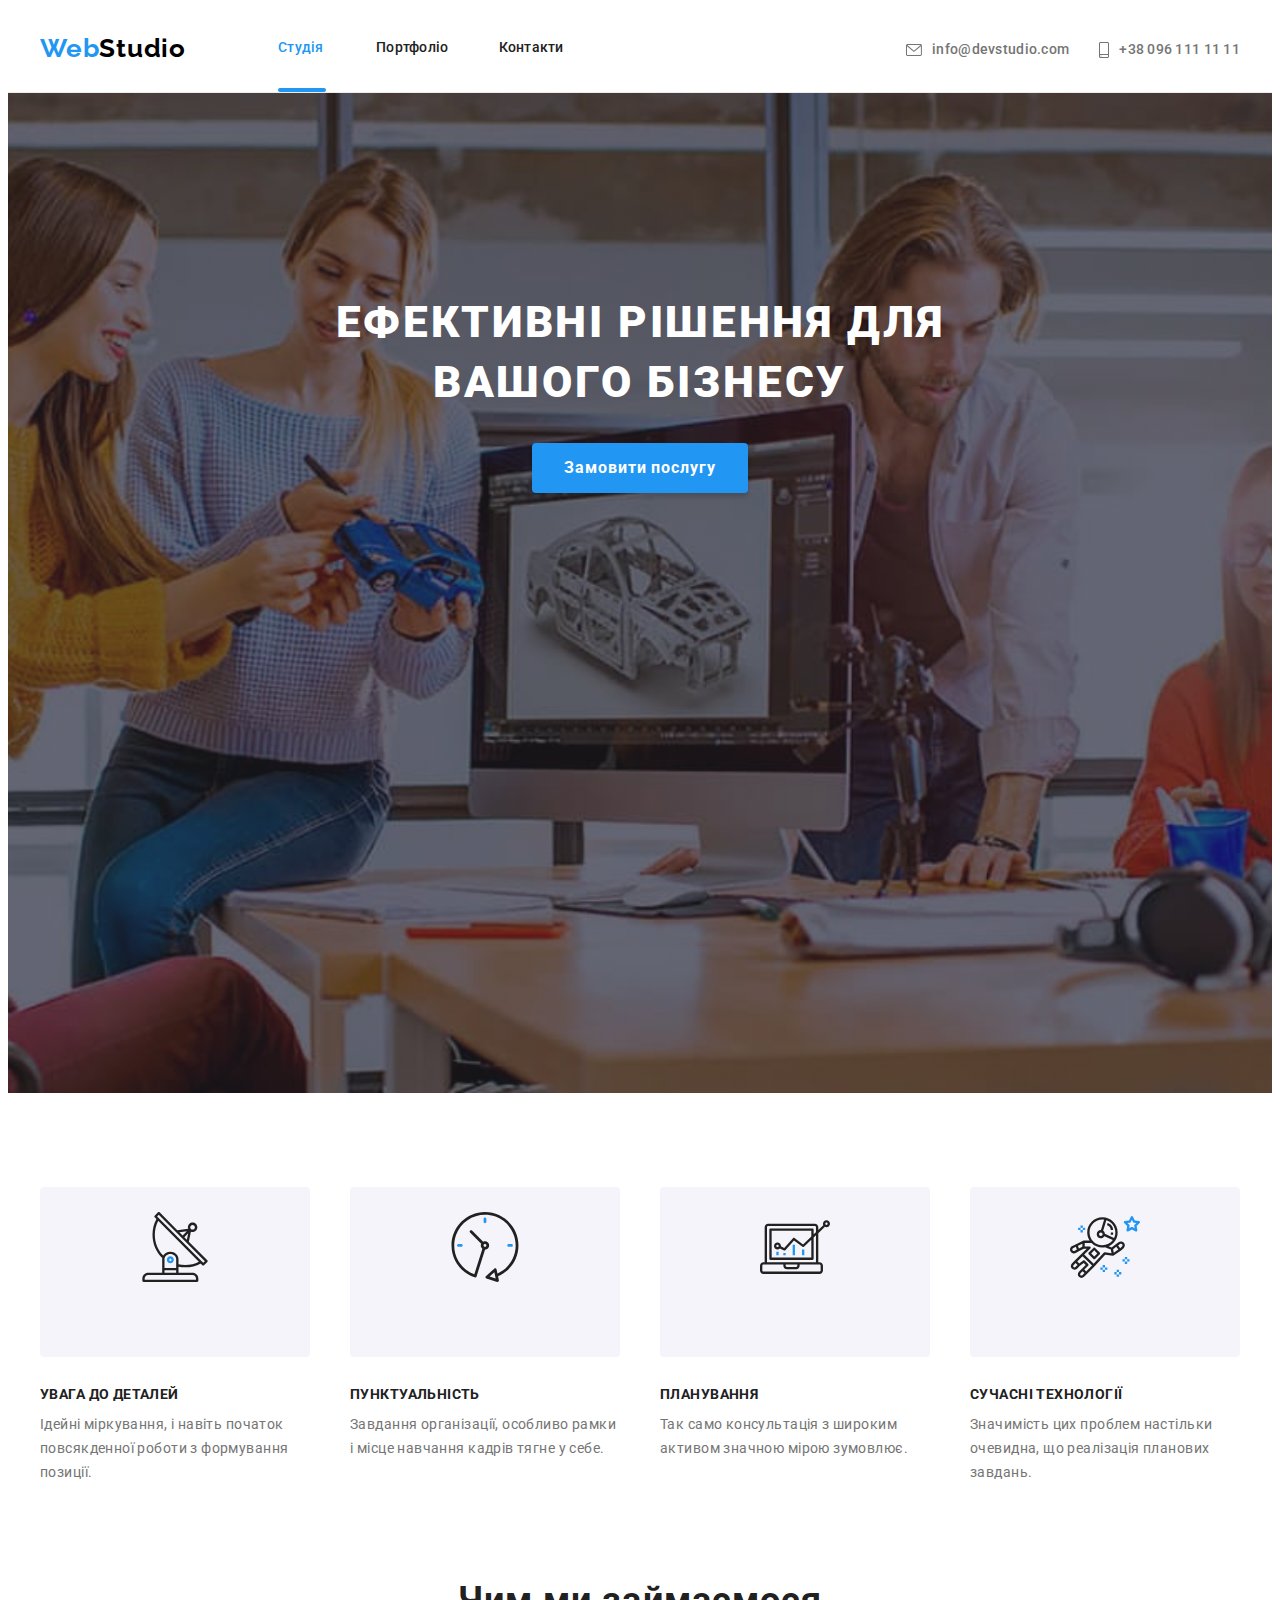
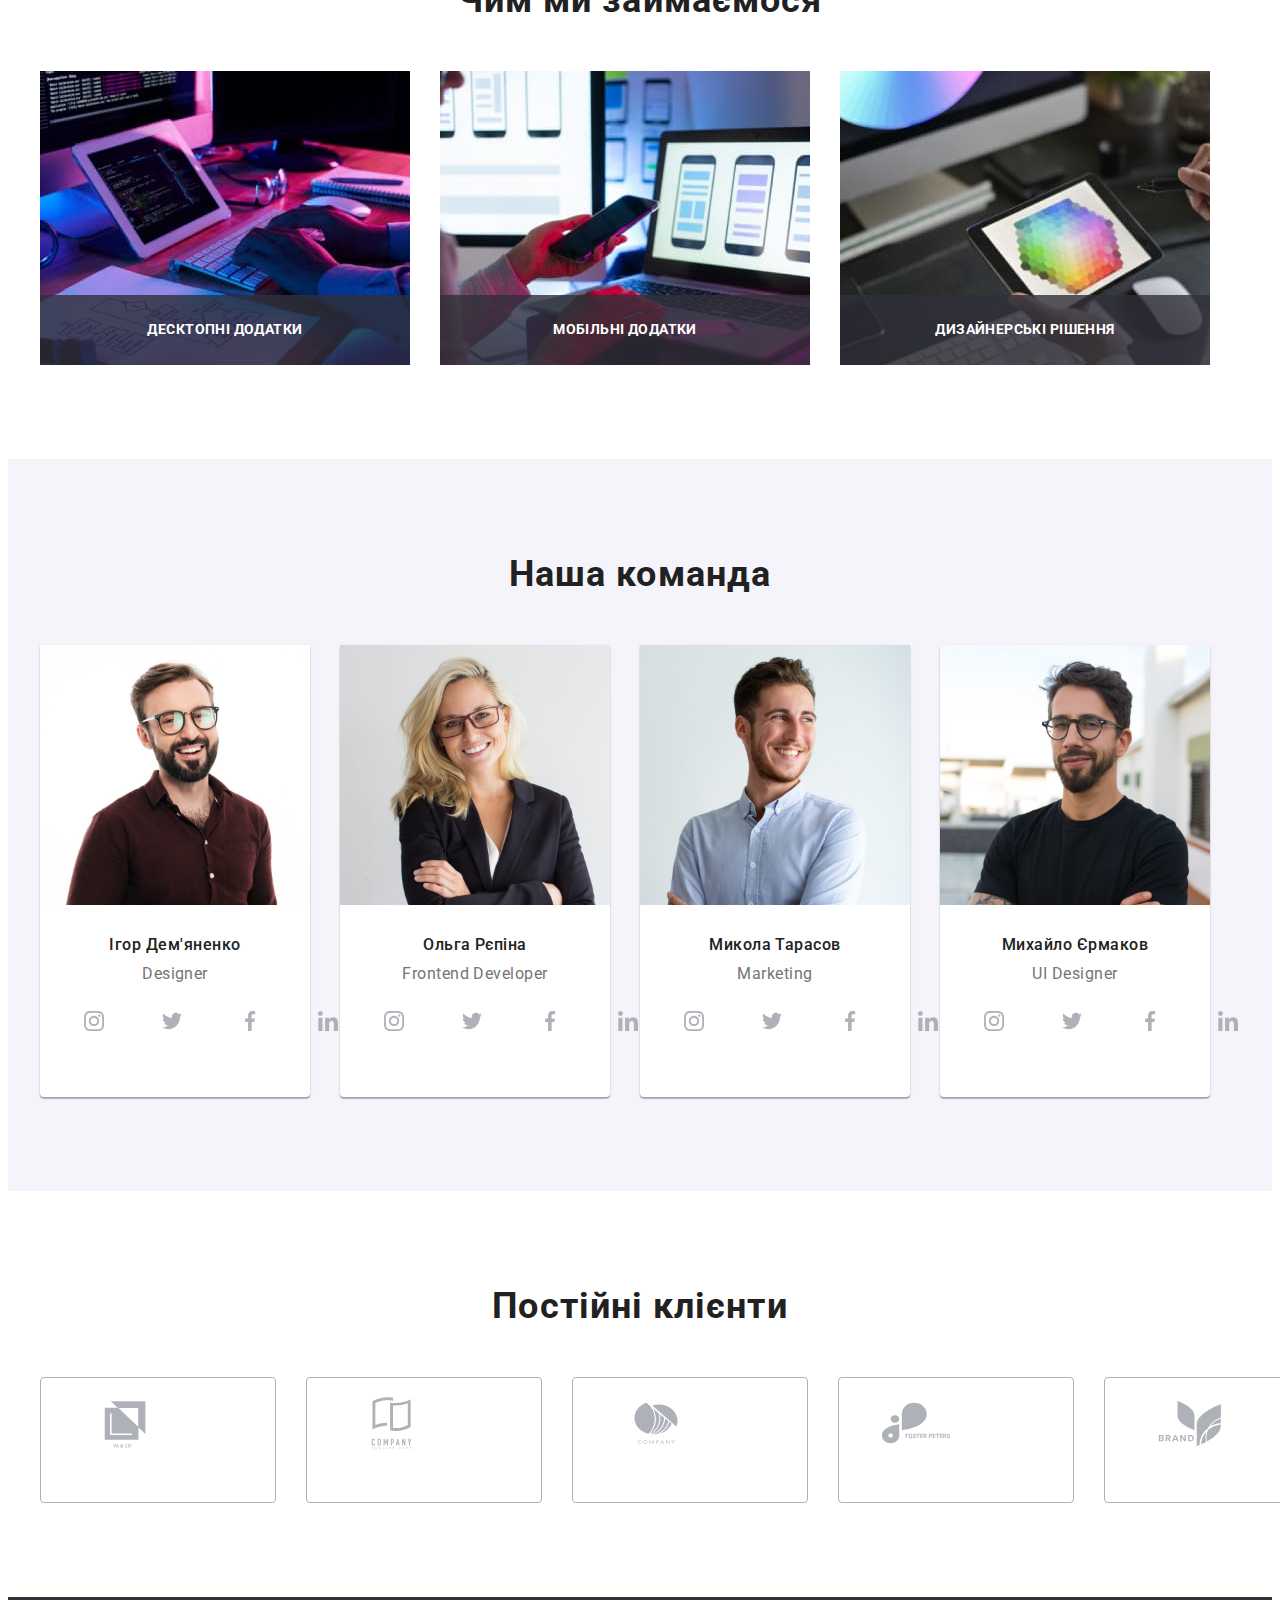
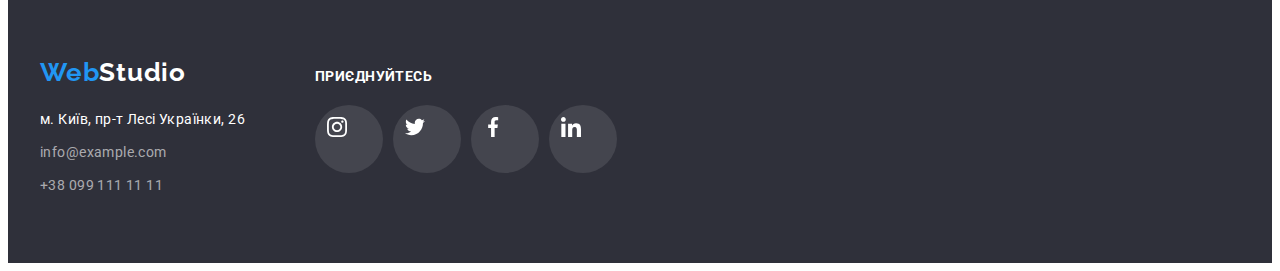
==== commit 0f76c141: "Додає анімацію, переходи згідно вимог ДЗ№5" ====
--- a/index.html
+++ b/index.html
@@ -27,7 +27,9 @@
         <nav class="nav">
           <a class="logo" href="./index.html">Web<span>Studio</span></a>
           <ul class="nav-list list">
-            <li class="nav-item"><a class="link highlighted" href="./index.html">Студія</a></li>
+            <li class="nav-item emphasis">
+              <a class="link highlighted" href="./index.html">Студія</a>
+            </li>
             <li class="nav-item"><a class="link" href="./portfolio.html">Портфоліо</a></li>
             <li class="nav-item"><a class="link" href="">Контакти</a></li>
           </ul>
--- a/css/styles.css
+++ b/css/styles.css
@@ -30,6 +30,10 @@
   list-style: none;
 }
 .link {
+  transition-property: color;
+  transition-duration: 250ms;
+  transition-timing-function: cubic-bezier(0.4, 0, 0.2, 1);
+
   text-decoration: none;
 }
 .section {
@@ -37,6 +41,10 @@
   padding-bottom: 94px;
 }
 .link .icon {
+  transition-property: fill;
+  transition-duration: 250ms;
+  transition-timing-function: cubic-bezier(0.4, 0, 0.2, 1);
+
   fill: var(--praimery-icon-color);
 }
 
@@ -81,6 +89,10 @@
   display: flex;
   margin-left: 93px;
 }
+.nav-item {
+  display: flex;
+  flex-direction: column;
+}
 .nav-item:not(:last-child) {
   margin-right: 50px;
 }
@@ -92,6 +104,13 @@
 
   letter-spacing: 0.02em;
   color: var(--titel-text-color);
+}
+.emphasis::after {
+  content: '';
+  width: 48px;
+  height: 4px;
+  border-radius: 2px;
+  background-color: var(--accent-color);
 }
 .header-list {
   display: flex;
@@ -167,8 +186,7 @@
 }*/
 
 /*Переваги компанії*/
-.benefits {
-}
+
 .visually-hidden {
   position: absolute;
   white-space: nowrap;
@@ -327,6 +345,10 @@
 }
 
 .social-networks-list .link {
+  transition-property: background-color;
+  transition-duration: 250ms;
+  transition-timing-function: cubic-bezier(0.4, 0, 0.2, 1);
+
   display: block;
   width: 44px;
   height: 44px;
@@ -351,6 +373,10 @@
   gap: 30px;
 }
 .customers-item .link {
+  transition-property: border-color;
+  transition-duration: 250ms;
+  transition-timing-function: cubic-bezier(0.4, 0, 0.2, 1);
+
   display: block;
   width: 170px;
   height: 92px;
@@ -431,6 +457,14 @@
   color: var(--accent-color);
 }
 /*Сторінка Портфоліо*/
+/* Шапка*/
+.emphasis-portfolio::after {
+  content: '';
+  width: 78px;
+  height: 4px;
+  border-radius: 2px;
+  background-color: var(--accent-color);
+}
 /*Проєкти*/
 
 .category-list {
@@ -440,6 +474,10 @@
   padding-bottom: 16px;
 }
 .category-button {
+  transition-property: background-color, color, box-shadow;
+  transition-duration: 250ms;
+  transition-timing-function: cubic-bezier(0.4, 0, 0.2, 1);
+
   padding: 6px 25px;
 
   font-family: inherit;
@@ -470,11 +508,42 @@
   gap: 30px;
 }
 .projects-item {
+  transition-property: box-shadow;
+  transition-duration: 250ms;
+  transition-timing-function: cubic-bezier(0.4, 0, 0.2, 1);
+
   flex-basis: calc((100% - 60px) / 3);
 }
 .projects-item:hover {
   box-shadow: 0px 1px 1px rgba(0, 0, 0, 0.12), 0px 4px 4px rgba(0, 0, 0, 0.06),
     1px 4px 6px rgba(0, 0, 0, 0.16);
+}
+.animation {
+  position: relative;
+  overflow: hidden;
+}
+.overlay {
+  transform: translateY(101%);
+  transition: transform 250ms cubic-bezier(0.4, 0, 0.2, 1);
+  position: absolute;
+  left: 0;
+  top: 0;
+
+  width: 370px;
+  height: 294px;
+  padding: 63px 24px;
+
+  background-color: rgba(33, 150, 243, 0.9);
+}
+.projects-item:hover .overlay {
+  transform: translateY(0);
+}
+.text-overlay {
+  margin: 0;
+  font-size: 18px;
+  line-height: 1.56;
+  letter-spacing: 0.03em;
+  color: var(--secondary-text-color);
 }
 .signature-card {
   max-width: 370px;
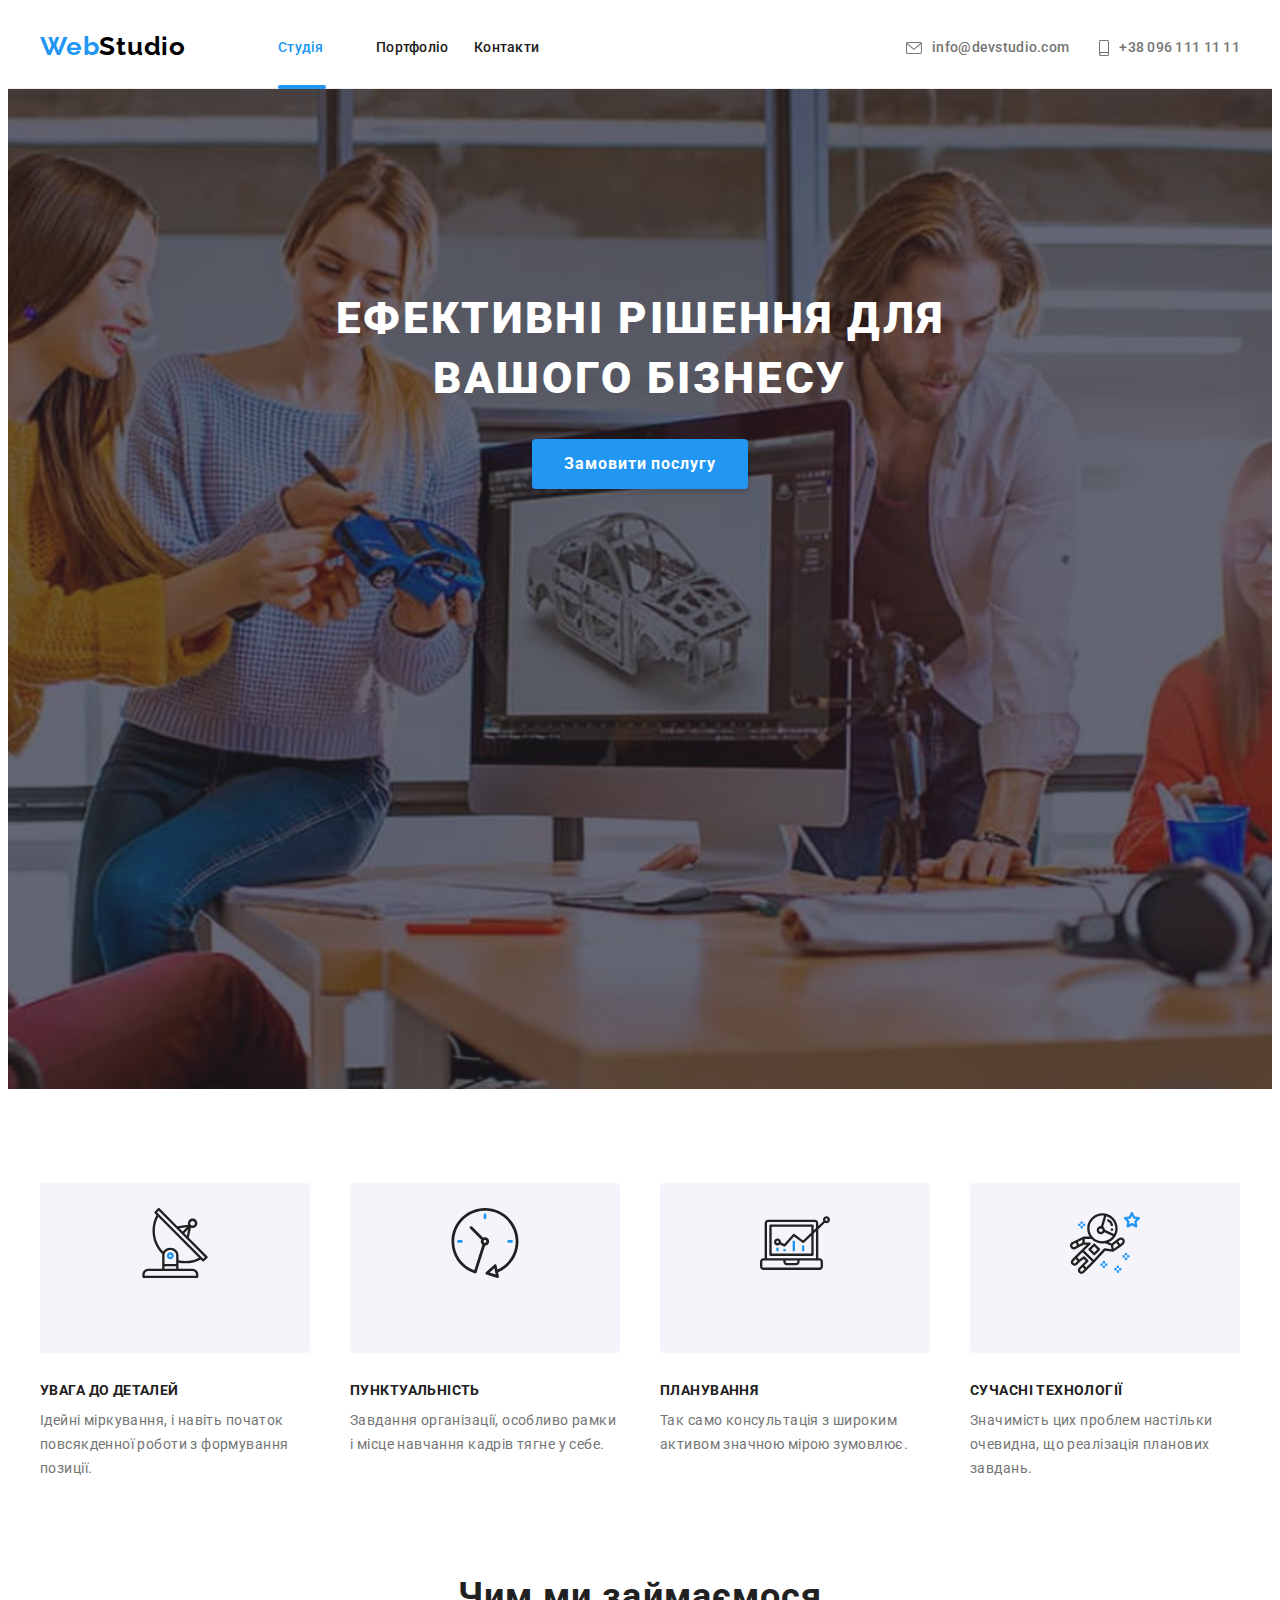
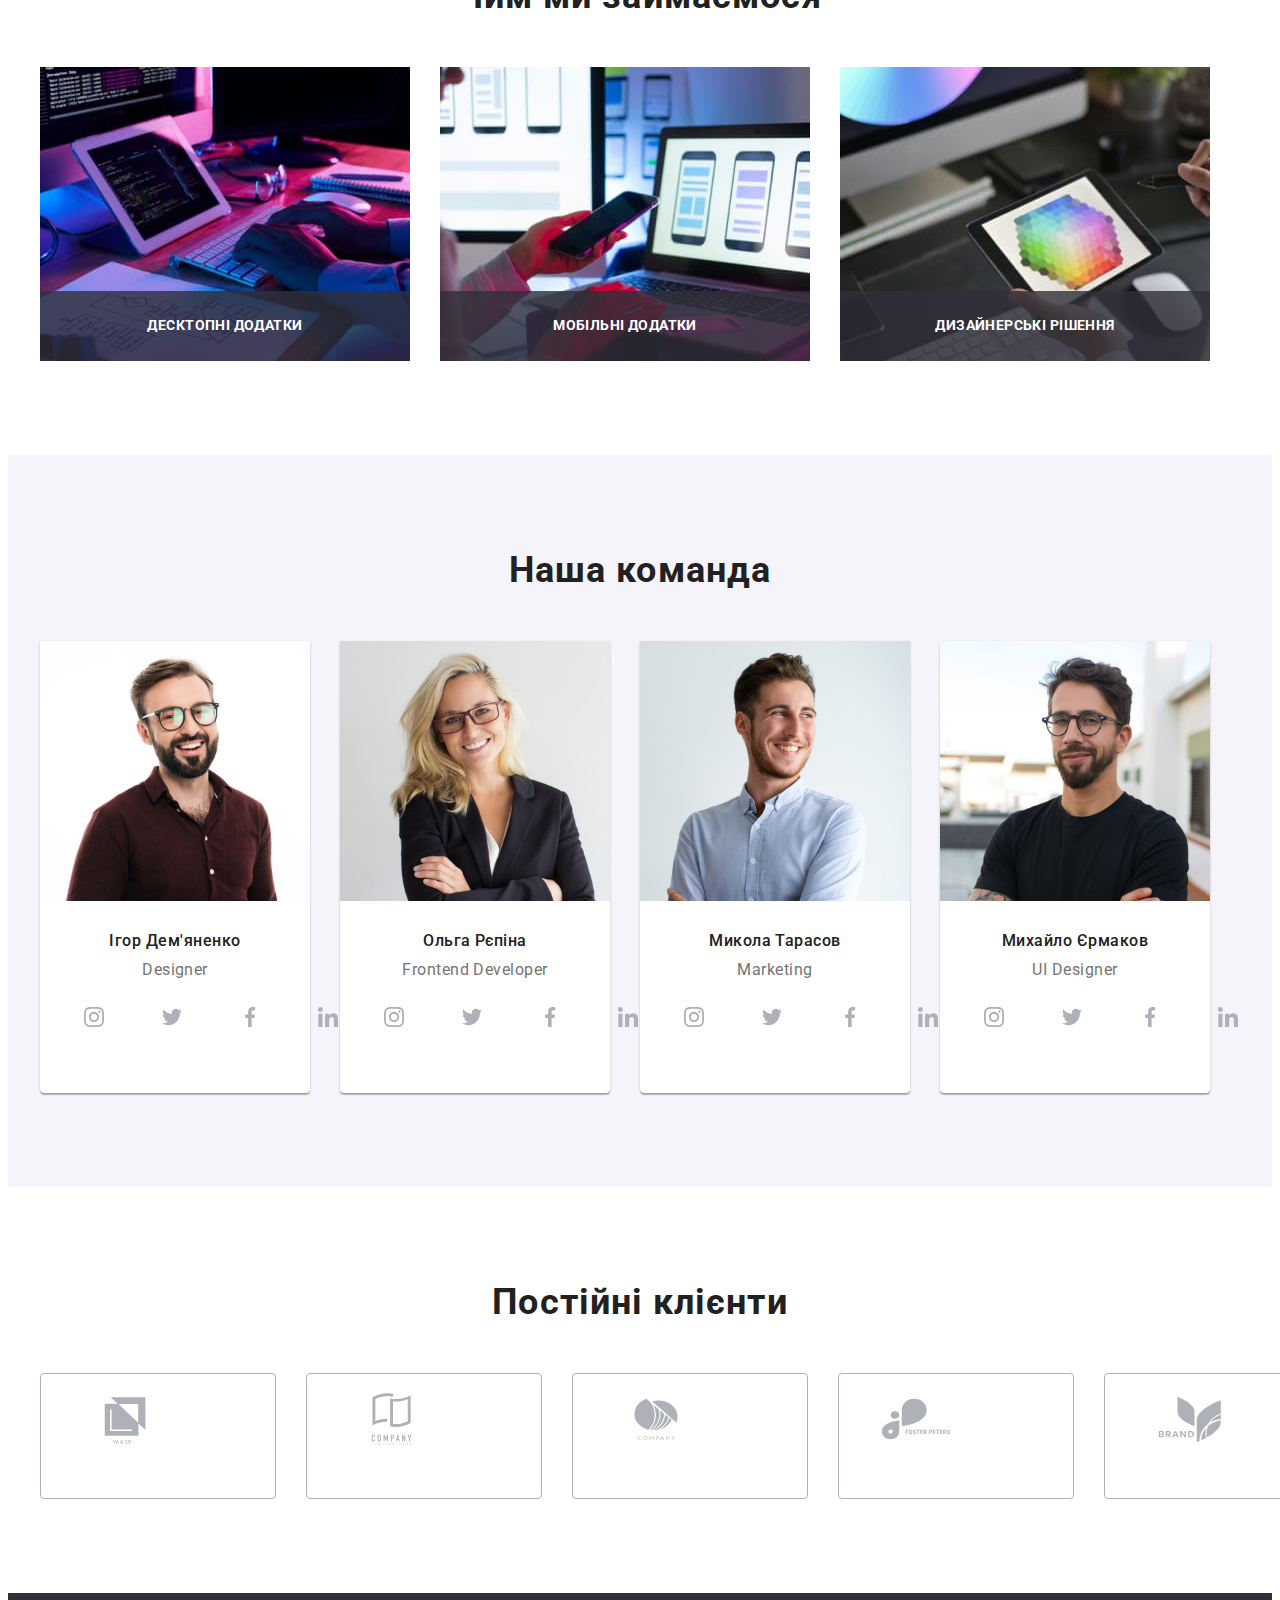
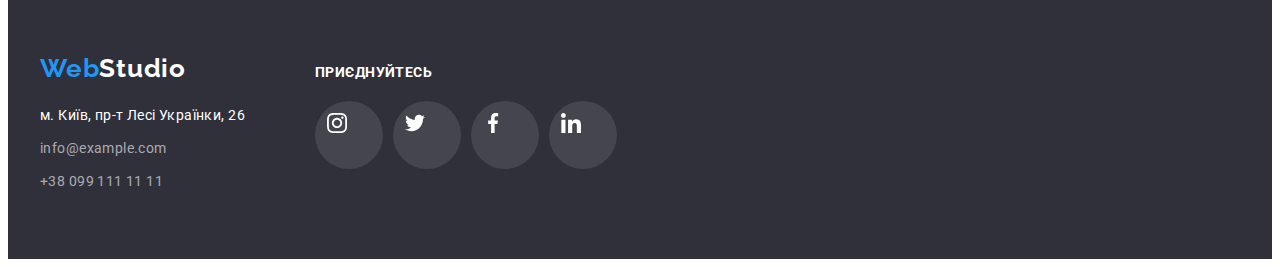
==== commit 5bbe8faf: "усуває зауваження ментора" ====
--- a/index.html
+++ b/index.html
@@ -408,7 +408,7 @@
     </footer>
     <div class="backdrop is-hidden" data-modal>
       <div class="modal">
-        <button class="close-button" data-modal-close>
+        <button type="button" class="close-button" data-modal-close>
           <svg class="close-icon" width="18" height="18">
             <use href="./images/icons.svg#icon-close-black"></use>
           </svg>
--- a/css/styles.css
+++ b/css/styles.css
@@ -90,8 +90,12 @@
   margin-left: 93px;
 }
 .nav-item {
+  position: relative;
+
   display: flex;
   flex-direction: column;
+
+  width: 48px;
 }
 .nav-item:not(:last-child) {
   margin-right: 50px;
@@ -106,6 +110,9 @@
   color: var(--titel-text-color);
 }
 .emphasis::after {
+  position: absolute;
+  bottom: -1px;
+
   content: '';
   width: 48px;
   height: 4px;
@@ -459,6 +466,9 @@
 /*Сторінка Портфоліо*/
 /* Шапка*/
 .emphasis-portfolio::after {
+  position: absolute;
+  bottom: -1px;
+
   content: '';
   width: 78px;
   height: 4px;
@@ -569,7 +579,10 @@
 }
 
 /*Модальне вікно*/
+
 .backdrop {
+  transition: opacity 250ms linear, visibility 250ms linear;
+
   position: fixed;
   top: 0;
   left: 0;
@@ -577,12 +590,16 @@
   height: 100%;
   background-color: rgba(0, 0, 0, 0.2);
 }
-.backdrop.is-hidden {
+.is-hidden {
+  visibility: hidden;
   opacity: 0;
   pointer-events: none;
 }
 
 .modal {
+  opacity: 1;
+  transition: opacity 2000ms linear;
+
   position: absolute;
   left: 50%;
   top: 50%;
@@ -596,6 +613,9 @@
     0px 2px 1px rgba(0, 0, 0, 0.2);
   border-radius: 4px;
 }
+.backdrop.is-hidden .modal {
+  opacity: 0;
+}
 .close-button {
   position: absolute;
   top: 8px;
